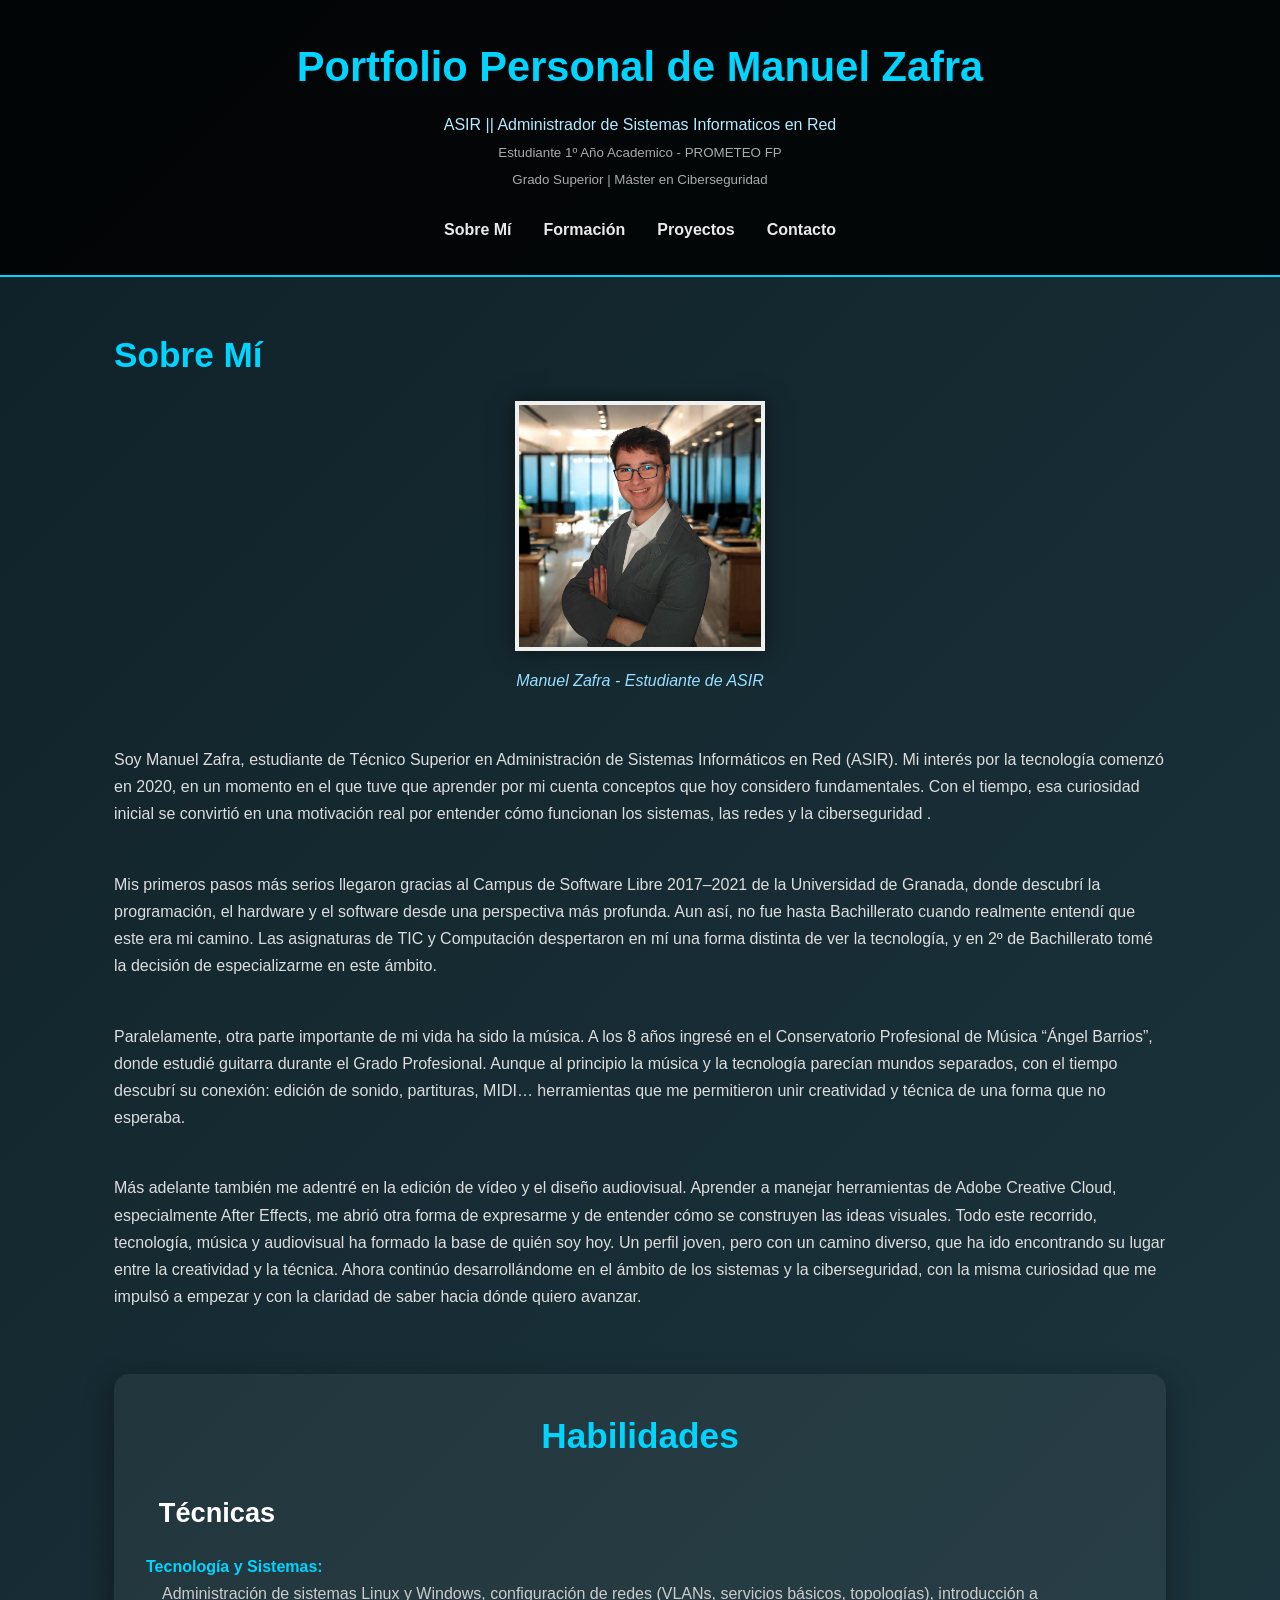
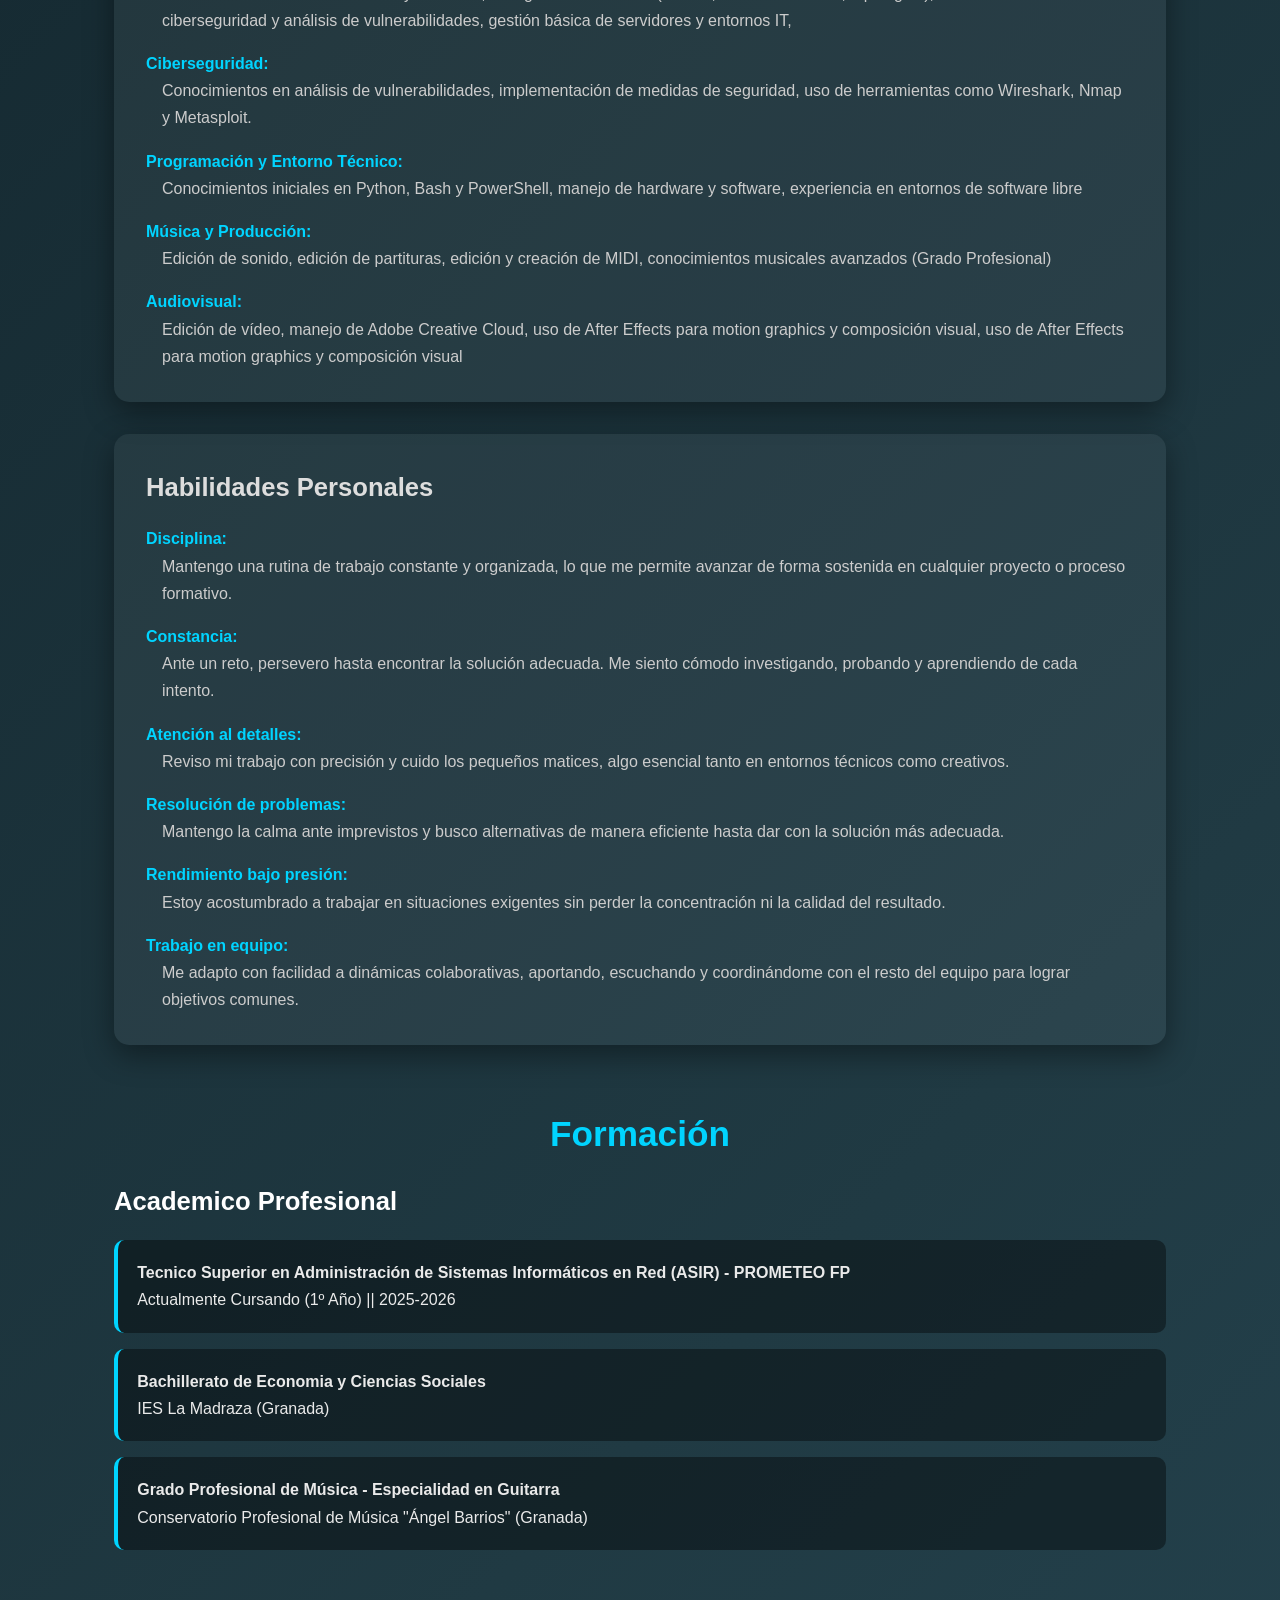
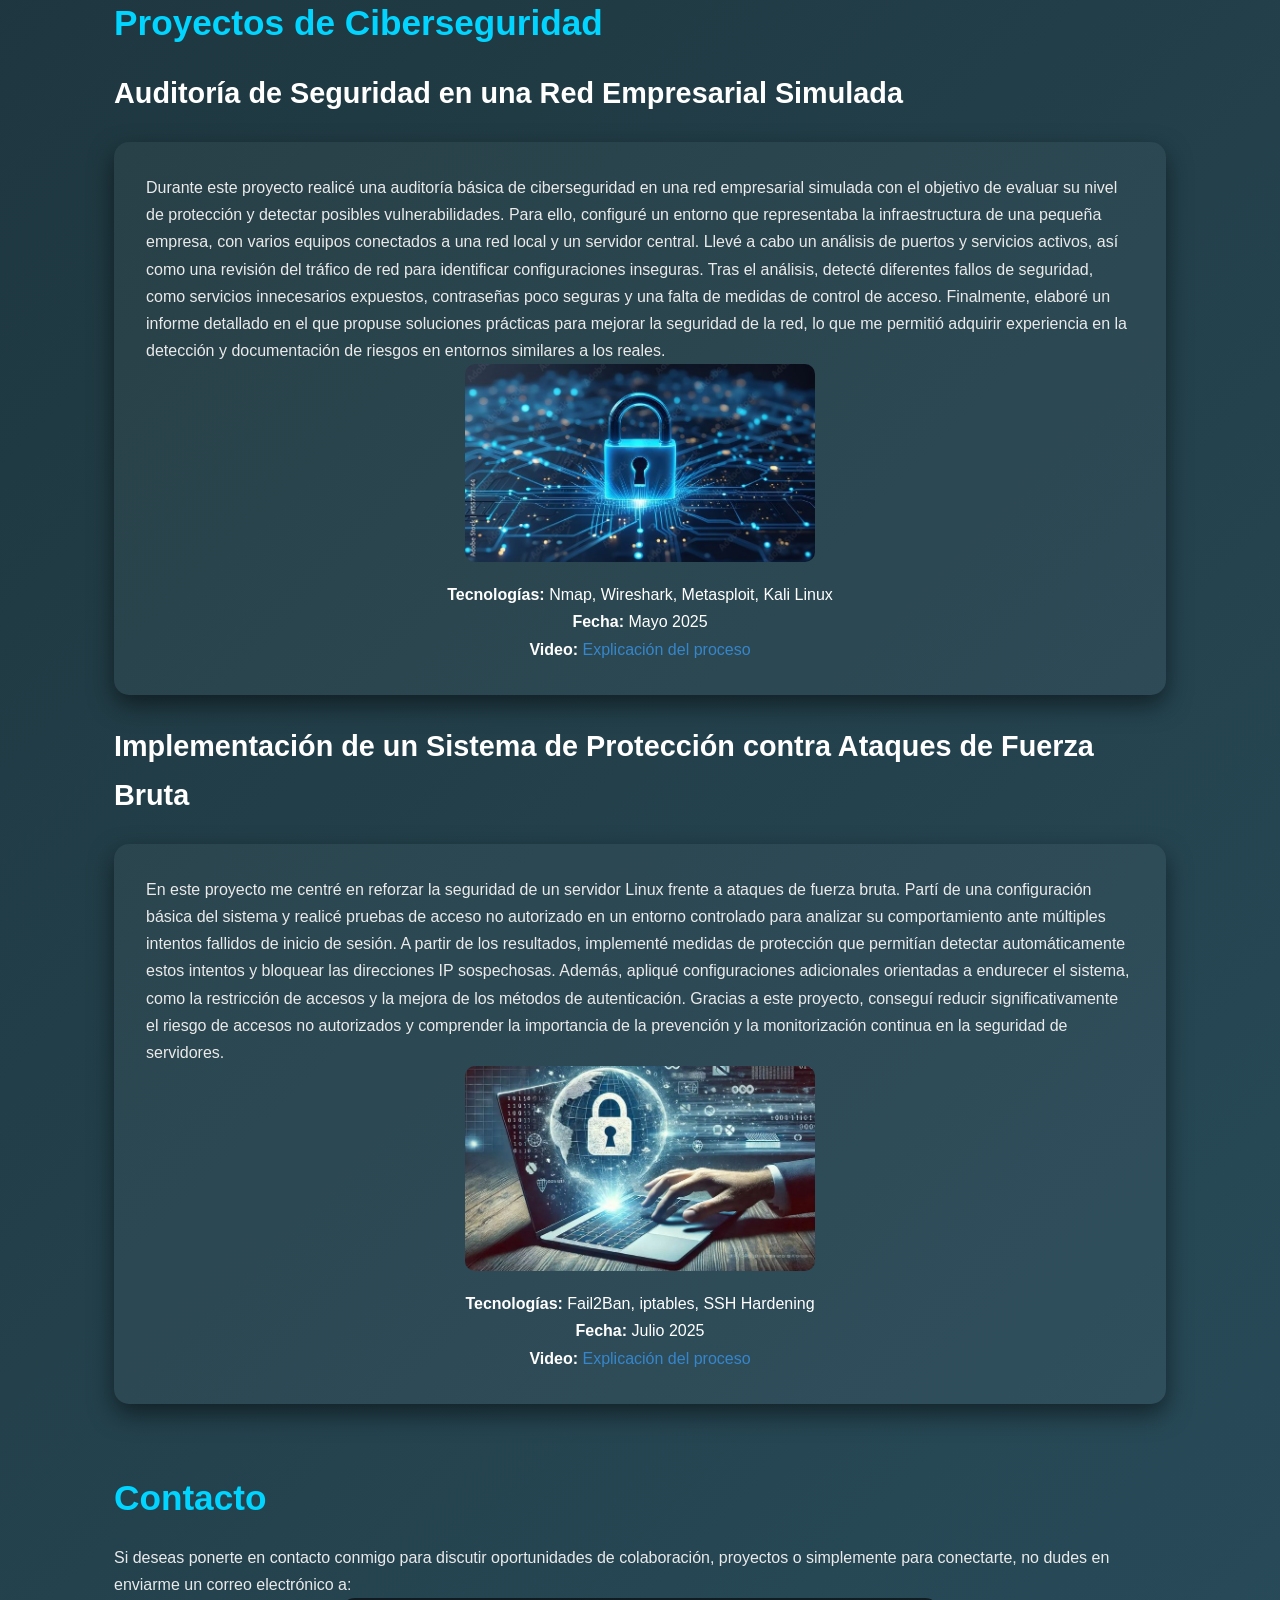
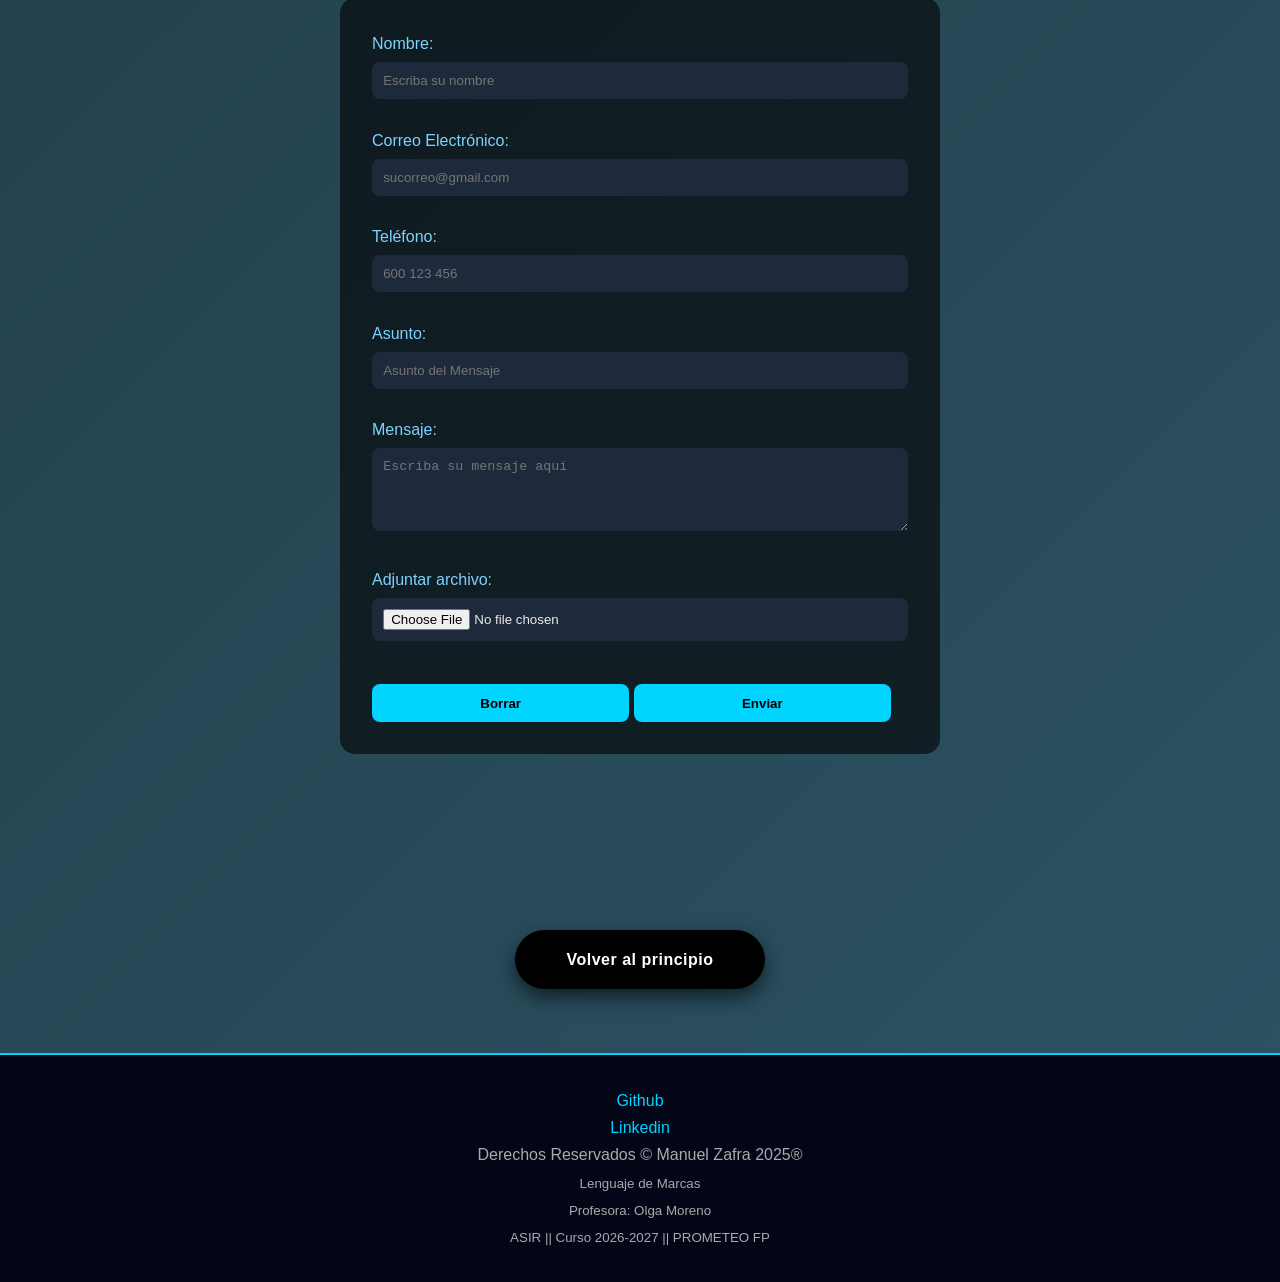
==== index.html @ 282681ee "first commit" ====
<!DOCTYPE html>
<html lang="en">
 <head>
    <meta charset="UTF-8">
    <meta name="viewport" content="width=device-width, initial-scale=1.0">
    <meta name="author" content="Manuel Zafra">
    <meta name="copyright" content="Manuel Zafra 2026">
    <meta name="description" content="Proyecto: Portfolio Personal Manuel Zafra">
    <meta name="robots" content="index, follow">
    <link rel="shortcut icon" href="003.jpg" type="image/png">
    <title>Manuel Zafra | Portfolio Personal</title>
    <link rel="stylesheet" href="style.css">
    <style type="text/css"></style><style type="text/css" id="operaUserStyle">
    </style>
</head>
<body>
    <header id="principio">
        <div class="encabezado">
        <h1>Portfolio Personal de Manuel Zafra</h1>
        <p>ASIR || Administrador de Sistemas Informaticos en Red</p>
        <p class="infoProf">
            <small>
                Estudiante 1º Año Academico - PROMETEO FP
            <br>
                Grado Superior | Máster en Ciberseguridad
            </small>
            <br>
        </p>
    </div>
    <div>
        <nav>
            <ul>
                <li>
                    <a href="#sobre-mi">Sobre Mí</a>
                </li>
                <li>
                    <a href="#mi-formacion">Formación</a>
                </li>
                <li>
                    <a href="#mis-proyectos">Proyectos</a>
                </li>
                <li>
                    <a href="#Contacto">Contacto</a>
                </li>
            </ul>
        </nav>
    </div>
    </header>
    <main>
        <div class="sobremi">
            <section>
                <h2 id="sobre-mi">Sobre Mí</h2>
            <figure>
                <img src="005.jpeg" alt="Foto de Perfil" width="200">
                <figcaption>Manuel Zafra - Estudiante de ASIR</figcaption>
            </figure>
            <br>
            <p>Soy Manuel Zafra, estudiante de Técnico Superior en Administración de Sistemas Informáticos en Red (ASIR). Mi interés por la tecnología comenzó en 2020, en un momento en el que tuve que aprender por mi cuenta conceptos que hoy considero fundamentales. Con el tiempo, esa curiosidad inicial se convirtió en una motivación real por entender cómo funcionan los sistemas, las redes y la ciberseguridad .</p>
            <br>
            <p>Mis primeros pasos más serios llegaron gracias al Campus de Software Libre 2017–2021 de la Universidad de Granada, donde descubrí la programación, el hardware y el software desde una perspectiva más profunda. Aun así, no fue hasta Bachillerato cuando realmente entendí que este era mi camino. Las asignaturas de TIC y Computación despertaron en mí una forma distinta de ver la tecnología, y en 2º de Bachillerato tomé la decisión de especializarme en este ámbito.</p>
            <br>
            <p>Paralelamente, otra parte importante de mi vida ha sido la música. A los 8 años ingresé en el Conservatorio Profesional de Música “Ángel Barrios”, donde estudié guitarra durante el Grado Profesional. Aunque al principio la música y la tecnología parecían mundos separados, con el tiempo descubrí su conexión: edición de sonido, partituras, MIDI… herramientas que me permitieron unir creatividad y técnica de una forma que no esperaba.</p>
            <br>
            <p>Más adelante también me adentré en la edición de vídeo y el diseño audiovisual. Aprender a manejar herramientas de Adobe Creative Cloud, especialmente After Effects, me abrió otra forma de expresarme y de entender cómo se construyen las ideas visuales.
Todo este recorrido, tecnología, música y audiovisual ha formado la base de quién soy hoy. Un perfil joven, pero con un camino diverso, que ha ido encontrando su lugar entre la creatividad y la técnica. Ahora continúo desarrollándome en el ámbito de los sistemas y la ciberseguridad, con la misma curiosidad que me impulsó a empezar y con la claridad de saber hacia dónde quiero avanzar.</p>
            </section>
        </div>
        <div class="skills">
            <h3>Habilidades</h3>
            <div class="hard">
            <h4>Técnicas</h4>
            <dl>
                <dt>
                   <b>Tecnología y Sistemas:</b> 
                </dt>
                <dd>
                    Administración de sistemas Linux y Windows, configuración de redes (VLANs, servicios básicos, topologías), introducción a ciberseguridad y análisis de vulnerabilidades, gestión básica de servidores y entornos IT,
                </dd>
                <dt>
                    <b>Ciberseguridad:</b> 
                </dt>
                <dd>
                    Conocimientos en análisis de vulnerabilidades, implementación de medidas de seguridad, uso de herramientas como Wireshark, Nmap y Metasploit.
                </dd>
                <dt>
                    <b>Programación y Entorno Técnico:</b>
                </dt>
                <dd>
                    Conocimientos iniciales en Python, Bash y PowerShell, manejo de hardware y software, experiencia en entornos de software libre
                </dd>
                <dt>
                        <b>Música y Producción:</b>
                </dt>
                <dd>
                    Edición de sonido, edición de partituras, edición y creación de MIDI, conocimientos musicales avanzados (Grado Profesional)
                </dd>
                 <dt>
                        <b>Audiovisual:</b>
                </dt>
                <dd>
                    Edición de vídeo, manejo de Adobe Creative Cloud, uso de After Effects para motion graphics y composición visual, uso de After Effects para motion graphics y composición visual

                </dd>
            </dl>
        </div>
        </div>
        <div class="soft">
            <h4>Habilidades Personales</h4>
            <dl>
                <dt>
                    <b>Disciplina:</b>
                </dt>
                <dd>
                   Mantengo una rutina de trabajo constante y organizada, lo que me permite avanzar de forma sostenida en cualquier proyecto o proceso formativo.
                </dd>
                <dt>
                    <b>Constancia:</b>
                </dt>
                <dd>
                    Ante un reto, persevero hasta encontrar la solución adecuada. Me siento cómodo investigando, probando y aprendiendo de cada intento.
                </dd>
                <dt>
                    <b>Atención al detalles:</b>
                </dt>
                <dd>
                   Reviso mi trabajo con precisión y cuido los pequeños matices, algo esencial tanto en entornos técnicos como creativos.
                </dd>
                <dt>
                    <b>Resolución de problemas:</b>
                </dt>
                <dd>
                    Mantengo la calma ante imprevistos y busco alternativas de manera eficiente hasta dar con la solución más adecuada.
                </dd>
                <dt>
                    <b>Rendimiento bajo presión:</b>
                </dt>
                <dd>
                    Estoy acostumbrado a trabajar en situaciones exigentes sin perder la concentración ni la calidad del resultado.
                </dd>
                 <dt>
                    <b>Trabajo en equipo:</b>
                </dt>
                <dd>
                    Me adapto con facilidad a dinámicas colaborativas, aportando, escuchando y coordinándome con el resto del equipo para lograr objetivos comunes.
                </dd>

            </dl>
        </div>
        <br>
        <div class="Formación">
            
            <h2 id="mi-formacion">Formación</h2>
            
        <div class="Titulos">
            <h3>Academico Profesional</h3>
            <ul>
                <li>
                    <strong>
                        Tecnico Superior en Administración de Sistemas Informáticos en Red (ASIR) - PROMETEO FP 
                    </strong>
                    <br>
                     Actualmente Cursando (1º Año) || 2025-2026
                </li>
                
                <li>
                    <strong>
                        Bachillerato de Economia y Ciencias Sociales
                    </strong>
                    <br>
                        IES La Madraza (Granada)
                     <li>
                    <strong>
                        Grado Profesional de Música - Especialidad en Guitarra
                    </strong>
                    <br>
                        Conservatorio Profesional de Música "Ángel Barrios" (Granada)
            </ul>
        </div>
        </div>   
        </div>
        <br>
        <div class="proyectos">
    <section>
        <h2 id="mis-proyectos">Proyectos de Ciberseguridad</h2>

        <h3>Auditoría de Seguridad en una Red Empresarial Simulada</h3>
        <div class="u-box">
            <article>
                <p>
                    Durante este proyecto realicé una auditoría básica de ciberseguridad en una red empresarial simulada con el objetivo de evaluar su nivel de protección y detectar posibles vulnerabilidades. Para ello, configuré un entorno que representaba la infraestructura de una pequeña empresa, con varios equipos conectados a una red local y un servidor central. Llevé a cabo un análisis de puertos y servicios activos, así como una revisión del tráfico de red para identificar configuraciones inseguras. Tras el análisis, detecté diferentes fallos de seguridad, como servicios innecesarios expuestos, contraseñas poco seguras y una falta de medidas de control de acceso. Finalmente, elaboré un informe detallado en el que propuse soluciones prácticas para mejorar la seguridad de la red, lo que me permitió adquirir experiencia en la detección y documentación de riesgos en entornos similares a los reales.
                </p>
                <figure>
                    <img src="001.jpg" alt="Auditoría de seguridad en red empresarial" width="350">
                </figure>

                <div class="meta">
                    <p><strong>Tecnologías:</strong> Nmap, Wireshark, Metasploit, Kali Linux</p>
                    <p><strong>Fecha:</strong> Mayo 2025</p>
                    <p>
                        <strong>Video:</strong>
                        <a href="">Explicación del proceso</a>
                    </p>
                </div>

            </article>
        </div>
        <br>
        <h3>Implementación de un Sistema de Protección contra Ataques de Fuerza Bruta</h3>
        <div class="u-box">
            <article>
                <p>
                    En este proyecto me centré en reforzar la seguridad de un servidor Linux frente a ataques de fuerza bruta. Partí de una configuración básica del sistema y realicé pruebas de acceso no autorizado en un entorno controlado para analizar su comportamiento ante múltiples intentos fallidos de inicio de sesión. A partir de los resultados, implementé medidas de protección que permitían detectar automáticamente estos intentos y bloquear las direcciones IP sospechosas. Además, apliqué configuraciones adicionales orientadas a endurecer el sistema, como la restricción de accesos y la mejora de los métodos de autenticación. Gracias a este proyecto, conseguí reducir significativamente el riesgo de accesos no autorizados y comprender la importancia de la prevención y la monitorización continua en la seguridad de servidores.
                </p>
                <figure>
                    <img src="002.jpg"
                         alt="Protección contra ataques de fuerza bruta"
                         width="350"
                         class="segunda-img">
                </figure>

                <div class="meta">
                    <p><strong>Tecnologías:</strong> Fail2Ban, iptables, SSH Hardening</p>
                    <p><strong>Fecha:</strong> Julio 2025</p>
                    <p>
                        <strong>Video:</strong>
                        <a href="">Explicación del proceso</a>
                    </p>
                </div>

            </article>
        </div>

    </section>
</div>

        
        <div class="contacto">
            <section>
                <h2 id="Contacto">Contacto</h2>
                <a> Si deseas ponerte en contacto conmigo para discutir oportunidades de colaboración, proyectos o simplemente para conectarte, no dudes en enviarme un correo electrónico a: <a href="mailto: "></a>
            <div>
                <form>
                    <label for="nombre">Nombre:</label><br>
                    <input type="text" id="nombre" name="nombre" placeholder="Escriba su nombre" required>
                    <br>
                    <br>
                    <label for="email">Correo Electrónico:</label><br>
                    <input type="email" id="email" name="email" placeholder="sucorreo@gmail.com"required>
                    <br>
                    <br>
                    <label for="Telefono">Teléfono:</label><br>
                    <input type="tel" id="telefono" name="telefono" pattern="[0-9]{9}"placeholder="600 123 456" required>
                    <br>
                    <br>
                    <label for="Asunto">Asunto:</label><br>
                    <input type="text" id="Asunto" name="Asunto"placeholder="Asunto del Mensaje" required>
                    <br>
                    <br>
                    <label for="Mensaje">Mensaje:</label><br>
                    <textarea id="mensaje" name="mensaje" rows="4" cols="50" placeholder="Escriba su mensaje aquí"></textarea>
                    <br>
                    <br>
                    <label for="Archivo">Adjuntar archivo:</label>
                    <input type="file" id="archivo" name="archivo" placeholder="Selecciona Archivo" required>
                    <br>
                    <br>
                    <input type="reset" value="Borrar">
                    <input type="submit" value="Enviar">
                </form>
            </div>
            </section>
        </div>
    </main>
    <p class="linkProf">
        <a href="#principio">Volver al principio</a>
    </p>
    <footer id="enlaces">
        <div class="links">
            <ul>
                <li>
                    <a href="https://github.com/manuelzafradiaz-hub" target="_blank">Github</a>
                </li>
                <li>
                    <a href="https://es.linkedin.com" target="_blank">Linkedin</a>
                </li>
            </ul>
        </div>
        <p>
            Derechos Reservados © Manuel Zafra 2025®
        </p>
        <p>
            <small>
                Lenguaje de Marcas
                <br>
                Profesora: Olga Moreno
                <br>
                ASIR || Curso 2026-2027 || PROMETEO FP
            </small>
        </p>
    </footer>
---- style.css ----
* {
    margin: 0;
    padding: 0;
    box-sizing: border-box;
}

html {
    scroll-behavior: smooth;
}

body {
    font-family: "Segoe UI", Tahoma, Geneva, Verdana, sans-serif;
    background: linear-gradient(135deg, #0f2027, #203a43, #2c5364);
    color: #eaeaea;
    line-height: 1.7;
}

header {
    background: rgba(0, 0, 0, 0.85);
    padding: 2rem 1rem;
    text-align: center;
    border-bottom: 2px solid #00d4ff;
}

.encabezado h1 {
    font-size: 2.6rem;
    color: #00d4ff;
    margin-bottom: 0.5rem;
}

.encabezado p {
    color: #b5eaff;
}

.infoProf small {
    color: #aaa;
}


nav {
    margin-top: 1.5rem;
}

nav ul {
    list-style: none;
    display: flex;
    justify-content: center;
    gap: 2rem;
    flex-wrap: wrap;
}

nav a {
    text-decoration: none;
    color: #eaeaea;
    font-weight: bold;
    position: relative;
    padding-bottom: 4px;
}

nav a::after {
    content: "";
    position: absolute;
    left: 0;
    bottom: 0;
    width: 0%;
    height: 2px;
    background: #ffffff;
    transition: width 0.3s ease;
}

nav a:hover::after {
    width: 100%;
}


main {
    max-width: 1100px;
    margin: auto;
    padding: 3rem 1.5rem;
}


section {
    margin-bottom: 4rem;
}

h2 {
    font-size: 2.2rem;
    color: #00d4ff;
    margin-bottom: 1rem;
    border-left: none;
    padding-left: 0;
    
}

h3 {
    font-size: 1.6rem;
    margin-bottom: 1rem;
    color: #7dd3fc;
}

h4 {
    font-size: 1.6rem;
    margin-bottom: 1rem;
    color: #ddd;
}


.sobremi figure {
    text-align: center;
    margin-bottom: 1.5rem;
}

.sobremi img {
    width: 250px;
    height: 250px;
    object-fit: cover;
    object-position: 50% 20%;
    border: 4px solid #eff0f0;
    box-shadow: 0 0 20px rgba(0, 0, 0, 0.5);
}

.sobremi figcaption {
    margin-top: 0.5rem;
    font-style: italic;
    color: #9adfff;
}

.sobremi p {
    margin-bottom: 1rem;
    color: #ddd;
}


.skills,
.soft {
    background: rgba(255, 255, 255, 0.05);
    padding: 2rem;
    border-radius: 15px;
    margin-bottom: 2rem;
    box-shadow: 0 10px 30px rgba(0, 0, 0, 0.4);
}

dl dt {
    margin-top: 1rem;
    color: #00d4ff;
}

dl dd {
    margin-left: 1rem;
    color: #ccc;
}
.skills h3 {
    font-size: 2.2rem;
    color: #00d4ff;
    margin-bottom: 1.5rem;
    text-align: center;
}
.skills h4 {
    font-size: 1.7rem;
    color: #ffffff;
    margin-bottom: 1rem;
    padding-left: 0.8rem;
}


.Formación ul {
    list-style: none;
}

.Formación li {
    background: rgba(0, 0, 0, 0.4);
    padding: 1.2rem;
    border-radius: 10px;
    margin-bottom: 1rem;
    border-left: 4px solid #00d4ff;
    
}
.Formación h2{
    text-align: center;
}

.Formación h3 {
    color: #ffffff;
}


.proyectos .u-box {
    background: rgba(255, 255, 255, 0.04);
    padding: 2rem;
    border-radius: 15px;
    margin-top: 1.5rem;
    box-shadow: 0 10px 25px rgba(0, 0, 0, 0.5);
}
.proyectos h3 {
    color: #ffffff;
    font-size: 1.8rem;
}
.proyectos img {
    border-radius: 10px;
    max-width: 100%;
    transition: transform 0.3s ease;
}
.proyectos figure {
    display: flex;
    justify-content: center;
    margin-bottom: 1.2rem;
}

.proyectos img:hover {
    transform: scale(1.05);
}
.proyectos .meta {
    text-align: center;
}

.segunda-img {
    transition: transform 0.3s ease;
}

.segunda-img:hover {
    transform: scale(1.05);
}
.meta p {
    color: #ffffff;
}

.meta a {
    color: #3686cc;
    text-decoration: none;
}

.meta a:hover {
    text-decoration: underline;
}


.contacto form {
    background: rgba(0, 0, 0, 0.6);
    padding: 2rem;
    border-radius: 15px;
    max-width: 600px;
    margin: auto;
}

.contacto label {
    color: #7dd3fc;
}

.contacto input,
.contacto textarea {
    width: 100%;
    padding: 0.7rem;
    margin-top: 0.3rem;
    border-radius: 8px;
    border: none;
    outline: none;
    background: #1e293b;
    color: #eaeaea;
}

.contacto input[type="submit"],
.contacto input[type="reset"] {
    width: 48%;
    margin-top: 1rem;
    background: #00d4ff;
    color: #000;
    font-weight: bold;
    cursor: pointer;
    transition: background 0.3s ease;
}

.contacto input[type="submit"]:hover,
.contacto input[type="reset"]:hover {
    background: #38bdf8;
}


footer {
    background: #020617;
    padding: 2rem;
    text-align: center;
    border-top: 2px solid #00d4ff;
}

footer a {
    color: #00d4ff;
    text-decoration: none;
}

footer a:hover {
    text-decoration: underline;
}

footer p,
footer small {
    color: #aaa;
}
footer ul {
    list-style: none;
    padding: 0;
    margin: 0;
}


p.linkProf {
    display: flex;
    justify-content: center;
    margin: 4rem 0;
}

p.linkProf > a {
    display: inline-block;
    background: #000000;
    color: #ffffff;
    text-decoration: none;
    font-weight: 600;
    letter-spacing: 0.5px;
    padding: 1rem 3.2rem;
    border-radius: 999px;
    box-shadow: 0 8px 20px rgba(0, 0, 0, 0.6);
    transition: 
        transform 0.25s ease,
        box-shadow 0.25s ease,
        background 0.25s ease;
}
p.linkProf > a:hover {
    background: #111111;
    transform: translateY(-3px);
}

@media (max-width: 768px) {
    nav ul {
        gap: 1rem;
    }

    .encabezado h1 {
        font-size: 2rem;
    }

    h2 {
        font-size: 1.8rem;
    }
}
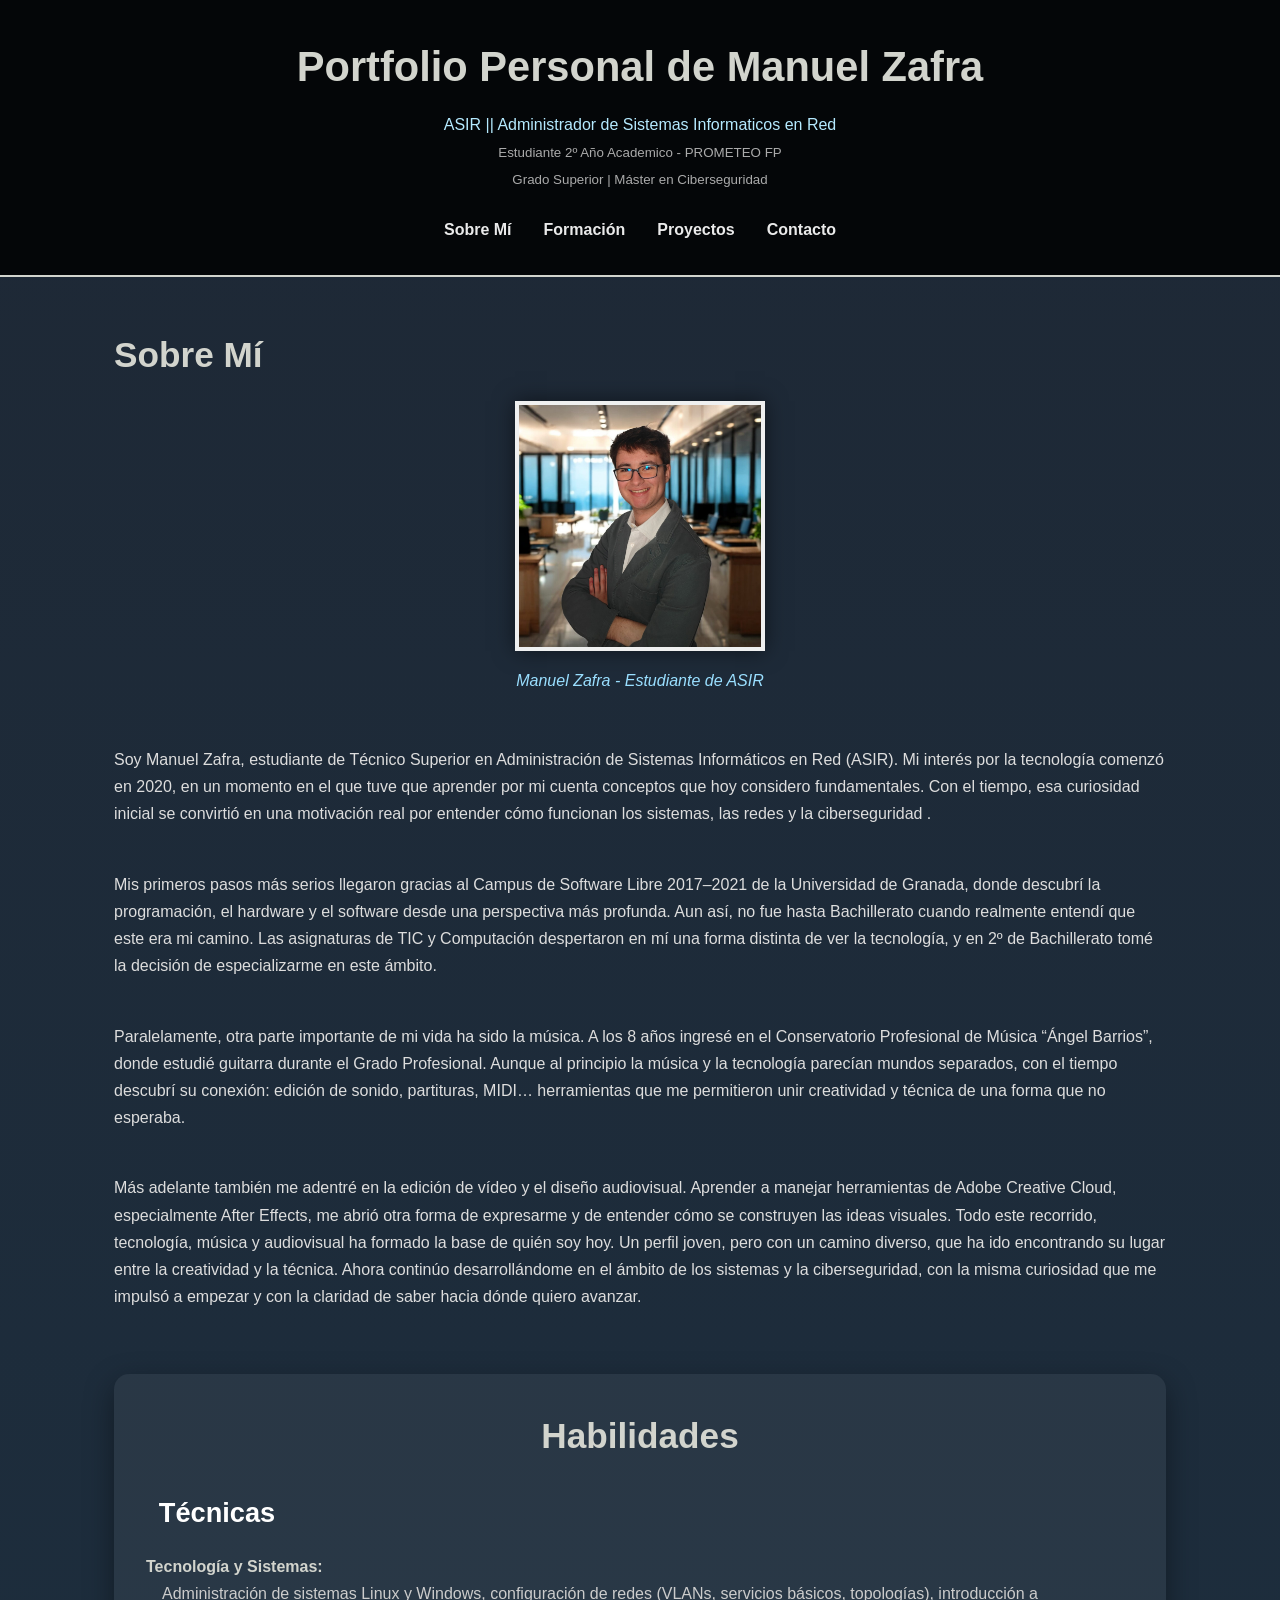
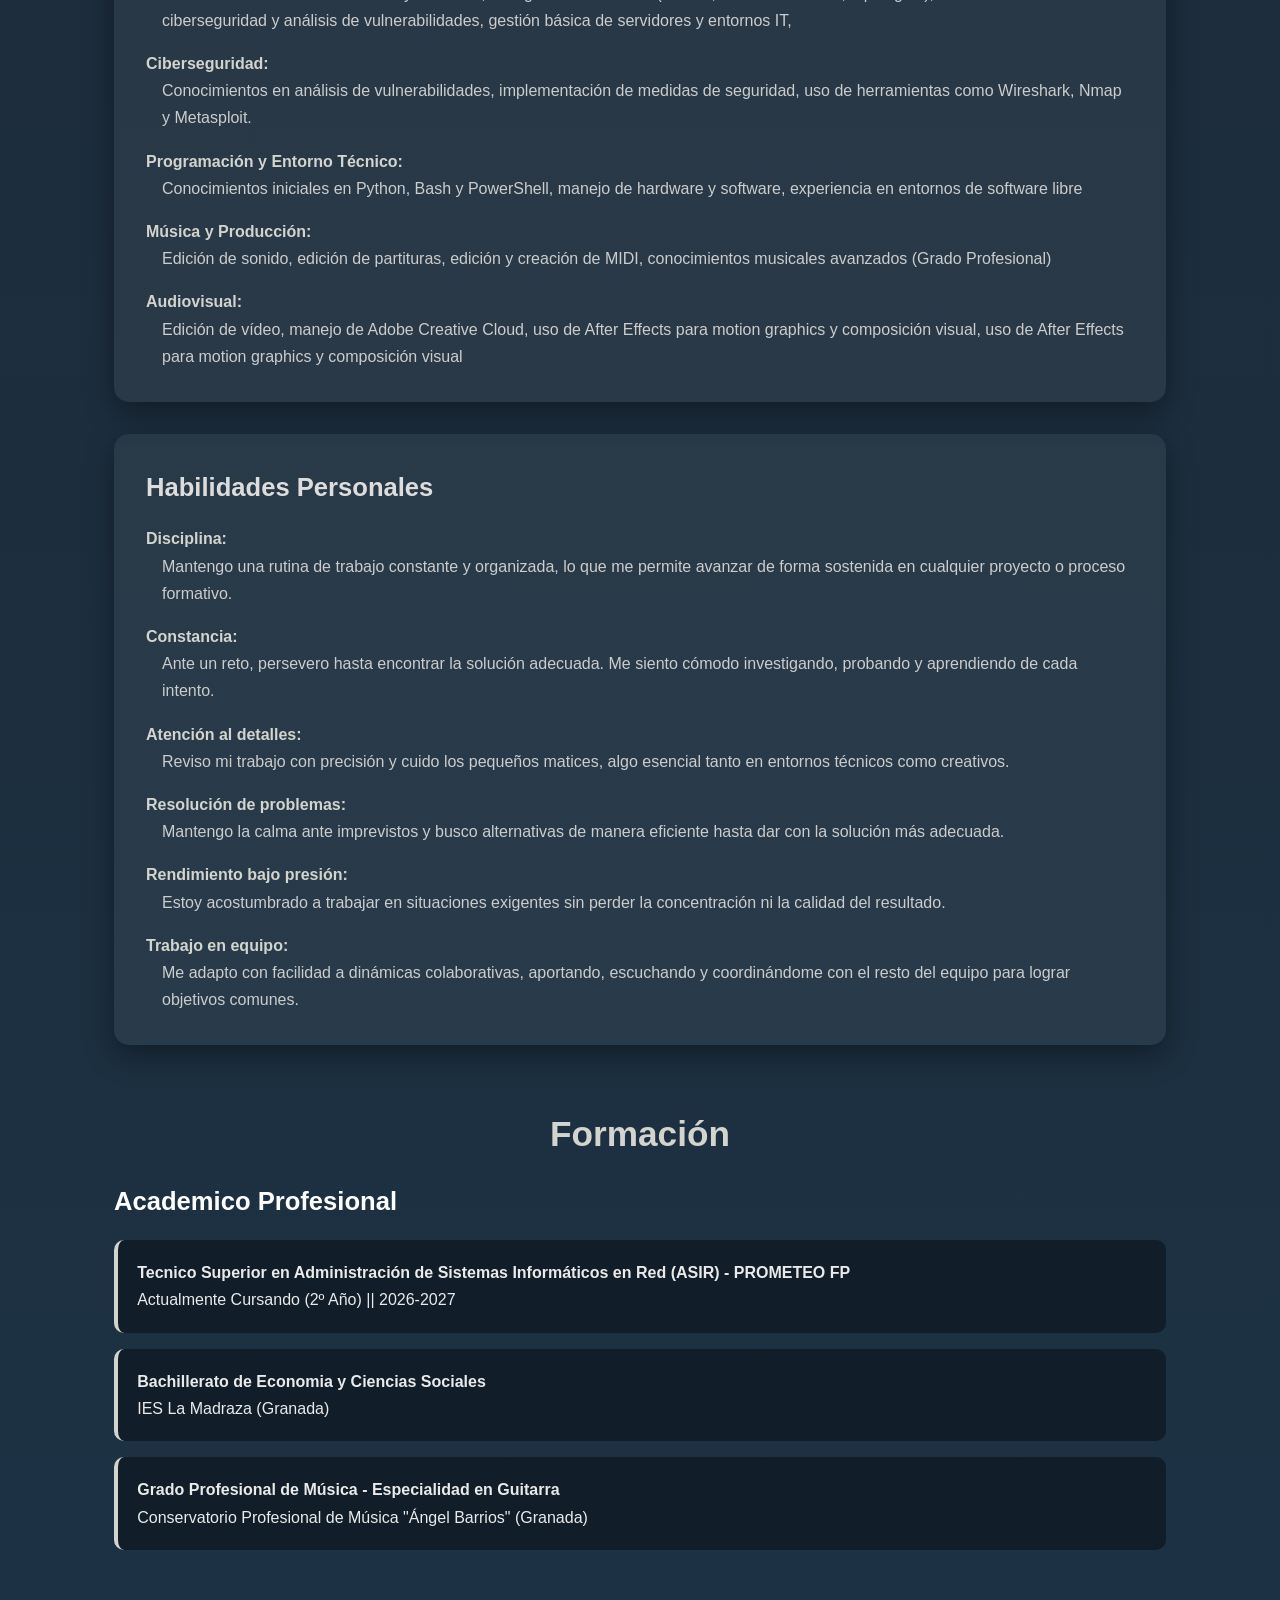
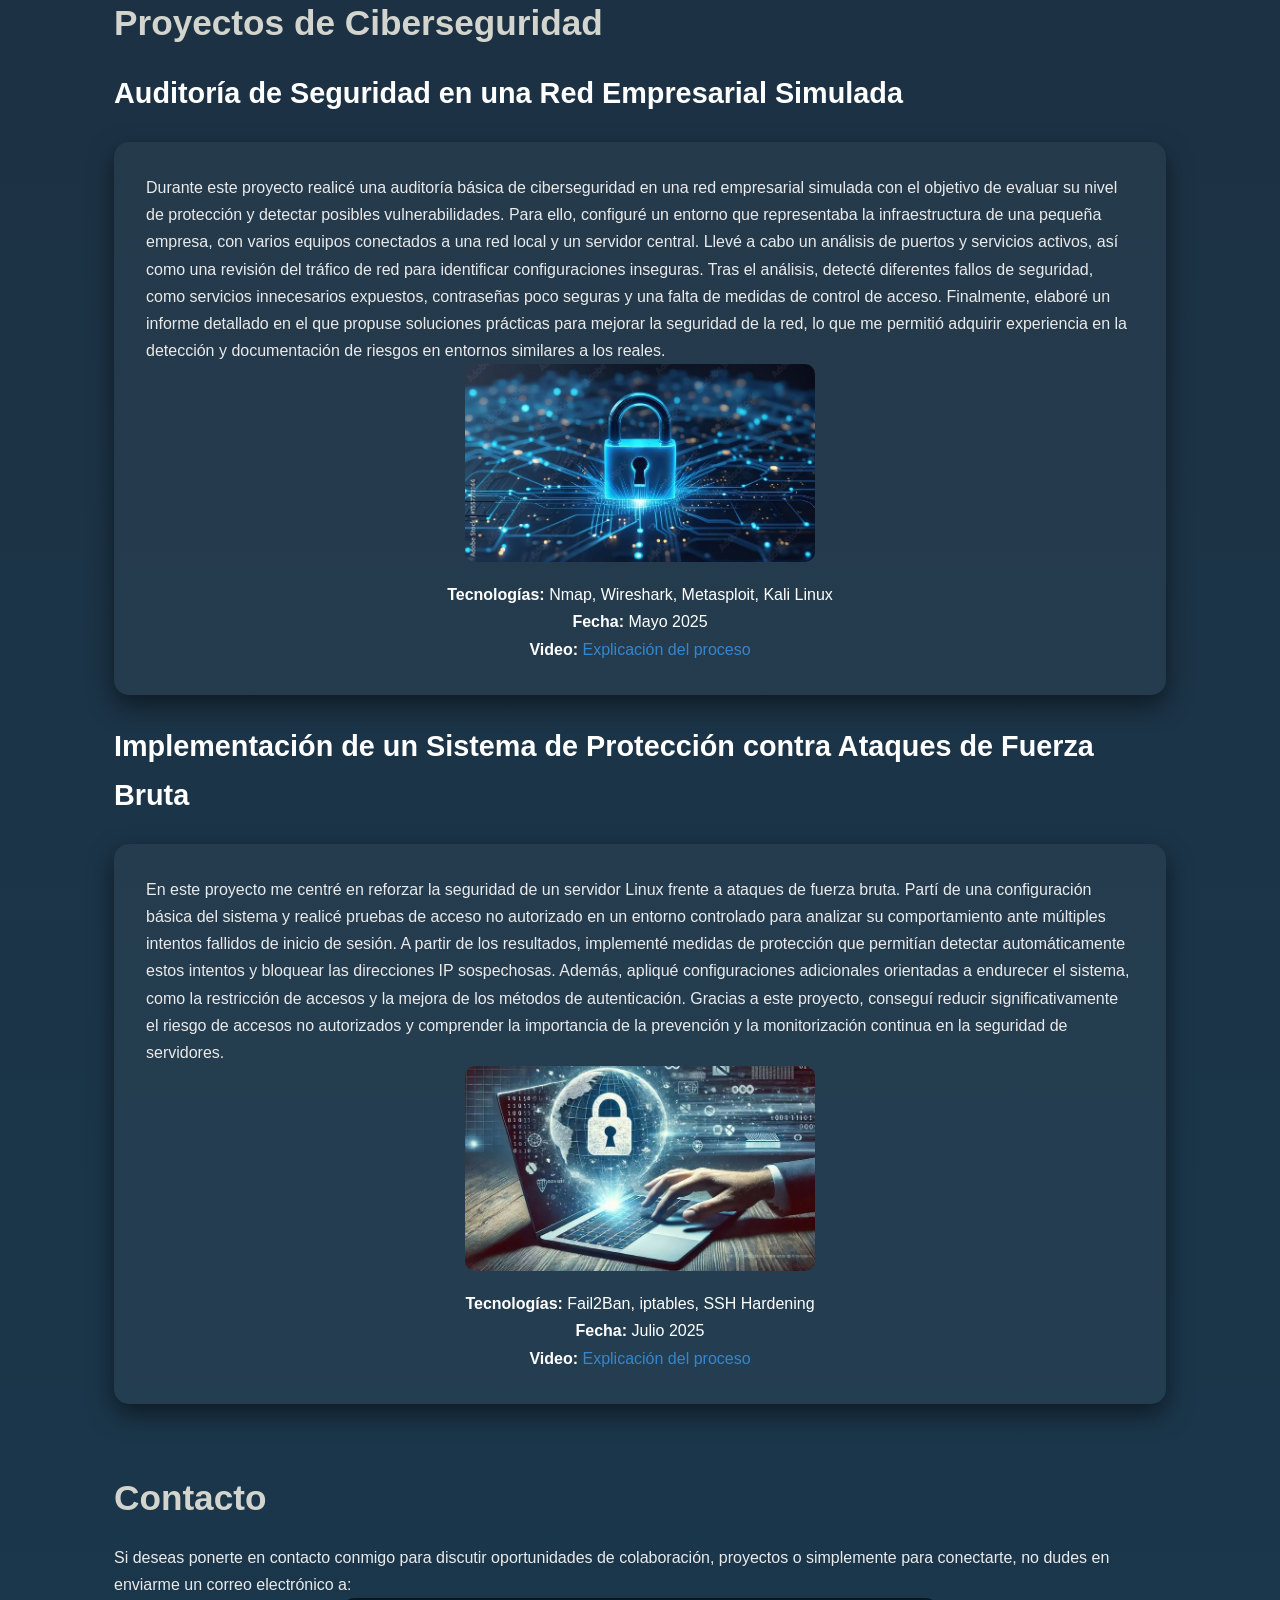
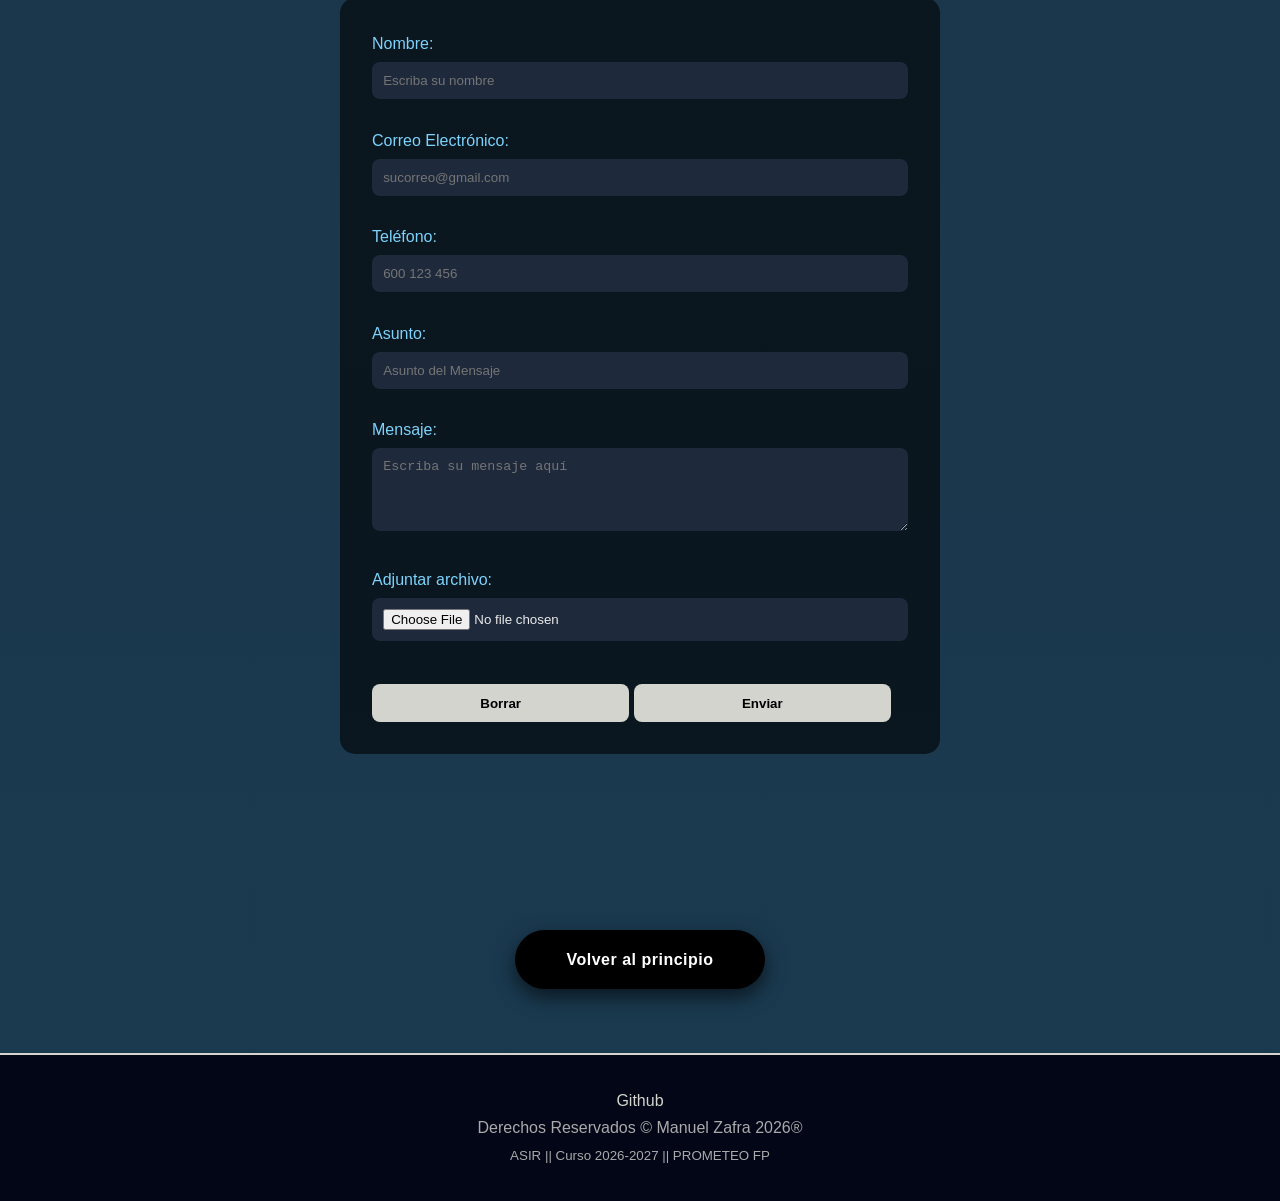
==== commit deaf7876: "feat: primer commit" ====
--- a/index.html
+++ b/index.html
@@ -4,14 +4,10 @@
     <meta charset="UTF-8">
     <meta name="viewport" content="width=device-width, initial-scale=1.0">
     <meta name="author" content="Manuel Zafra">
-    <meta name="copyright" content="Manuel Zafra 2026">
-    <meta name="description" content="Proyecto: Portfolio Personal Manuel Zafra">
-    <meta name="robots" content="index, follow">
-    <link rel="shortcut icon" href="003.jpg" type="image/png">
-    <title>Manuel Zafra | Portfolio Personal</title>
+    <meta name="description" content="Proyecto: Portafolio Personal Manuel Zafra">
+    <link rel="shortcut icon" href="https://res.cloudinary.com/liha3okb/image/upload/f_auto,q_auto/descarga_2_j07zzx" type="image/png">
+    <title>Manuel Zafra | Portafolio Personal</title>
     <link rel="stylesheet" href="style.css">
-    <style type="text/css"></style><style type="text/css" id="operaUserStyle">
-    </style>
 </head>
 <body>
     <header id="principio">
@@ -20,7 +16,7 @@
         <p>ASIR || Administrador de Sistemas Informaticos en Red</p>
         <p class="infoProf">
             <small>
-                Estudiante 1º Año Academico - PROMETEO FP
+                Estudiante 2º Año Academico - PROMETEO FP
             <br>
                 Grado Superior | Máster en Ciberseguridad
             </small>
@@ -159,7 +155,7 @@
                         Tecnico Superior en Administración de Sistemas Informáticos en Red (ASIR) - PROMETEO FP 
                     </strong>
                     <br>
-                     Actualmente Cursando (1º Año) || 2025-2026
+                     Actualmente Cursando (2º Año) || 2026-2027
                 </li>
                 
                 <li>
@@ -280,21 +276,16 @@
                 <li>
                     <a href="https://github.com/manuelzafradiaz-hub" target="_blank">Github</a>
                 </li>
-                <li>
-                    <a href="https://es.linkedin.com" target="_blank">Linkedin</a>
-                </li>
+                
             </ul>
         </div>
         <p>
-            Derechos Reservados © Manuel Zafra 2025®
+            Derechos Reservados © Manuel Zafra 2026®
         </p>
         <p>
             <small>
-                Lenguaje de Marcas
-                <br>
-                Profesora: Olga Moreno
-                <br>
-                ASIR || Curso 2026-2027 || PROMETEO FP
+              ASIR || Curso 2026-2027 || PROMETEO FP
             </small>
         </p>
-    </footer>+    </footer>
+    
--- a/style.css
+++ b/style.css
@@ -1,5 +1,15 @@
-
-* {
+@import url("https://fonts.googleapis.com/css2?family=Archivo+Black&family=Archivo:ital,wght@0,100..900;1,100..900&display=swap");
+
+:root {
+  --bg-color: #f7f7f7;
+  --accent-color: #e69912;
+  --base-color: #000000;
+  --spacing: 20px;
+  --border-radius: 14px;
+  --shadow: rgba(50, 50, 93, 0.25) 0px 6px 12px -2px,
+    rgba(0, 0, 0, 0.3) 0px 3px 7px -3px;
+}
+ *{
     margin: 0;
     padding: 0;
     box-sizing: border-box;
@@ -8,24 +18,23 @@
 html {
     scroll-behavior: smooth;
 }
-
-body {
-    font-family: "Segoe UI", Tahoma, Geneva, Verdana, sans-serif;
-    background: linear-gradient(135deg, #0f2027, #203a43, #2c5364);
-    color: #eaeaea;
-    line-height: 1.7;
-}
-
 header {
     background: rgba(0, 0, 0, 0.85);
     padding: 2rem 1rem;
     text-align: center;
-    border-bottom: 2px solid #00d4ff;
+    border-bottom: 2px solid#d2d4cd;
+}
+
+body {
+    font-family: "Segoe UI", Tahoma, Geneva, Verdana, sans-serif;
+    background: linear-gradient(180deg, #1e2835 0%, #1a3a50 100%);  
+    color: #eaeaea;
+    line-height: 1.7;
 }
 
 .encabezado h1 {
     font-size: 2.6rem;
-    color: #00d4ff;
+    color: #d2d4cd;
     margin-bottom: 0.5rem;
 }
 
@@ -87,9 +96,9 @@
 
 h2 {
     font-size: 2.2rem;
-    color: #00d4ff;
-    margin-bottom: 1rem;
-    border-left: none;
+    color: #d2d4cd;
+    margin-bottom: 1rem;
+    border-left:none;
     padding-left: 0;
     
 }
@@ -144,7 +153,7 @@
 
 dl dt {
     margin-top: 1rem;
-    color: #00d4ff;
+    color: #d2d4cd;
 }
 
 dl dd {
@@ -153,7 +162,7 @@
 }
 .skills h3 {
     font-size: 2.2rem;
-    color: #00d4ff;
+    color: #d2d4cd;
     margin-bottom: 1.5rem;
     text-align: center;
 }
@@ -174,7 +183,7 @@
     padding: 1.2rem;
     border-radius: 10px;
     margin-bottom: 1rem;
-    border-left: 4px solid #00d4ff;
+    border-left: 4px solid #d2d4cd;
     
 }
 .Formación h2{
@@ -264,7 +273,7 @@
 .contacto input[type="reset"] {
     width: 48%;
     margin-top: 1rem;
-    background: #00d4ff;
+    background: #d2d4cd;
     color: #000;
     font-weight: bold;
     cursor: pointer;
@@ -281,11 +290,11 @@
     background: #020617;
     padding: 2rem;
     text-align: center;
-    border-top: 2px solid #00d4ff;
+    border-top: 2px solid #d2d4cd;
 }
 
 footer a {
-    color: #00d4ff;
+    color: #d2d4cd;
     text-decoration: none;
 }
 
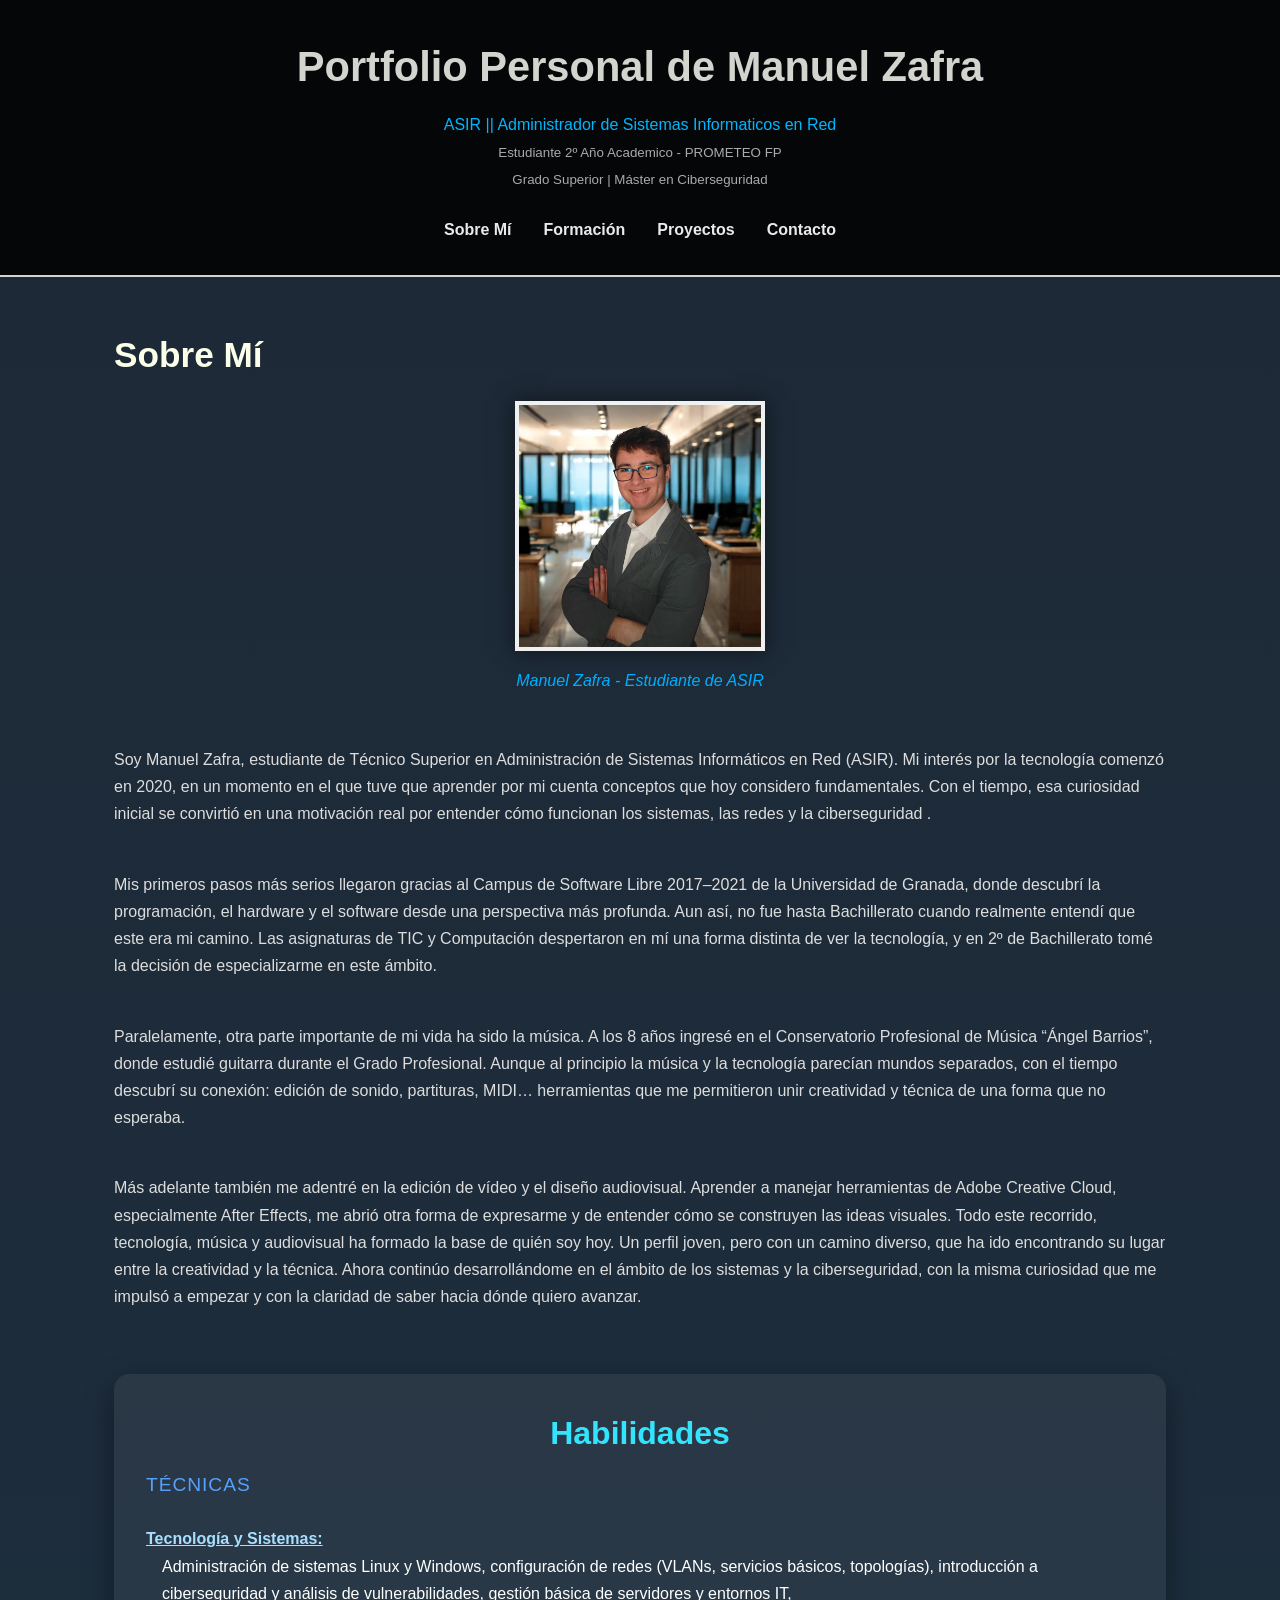
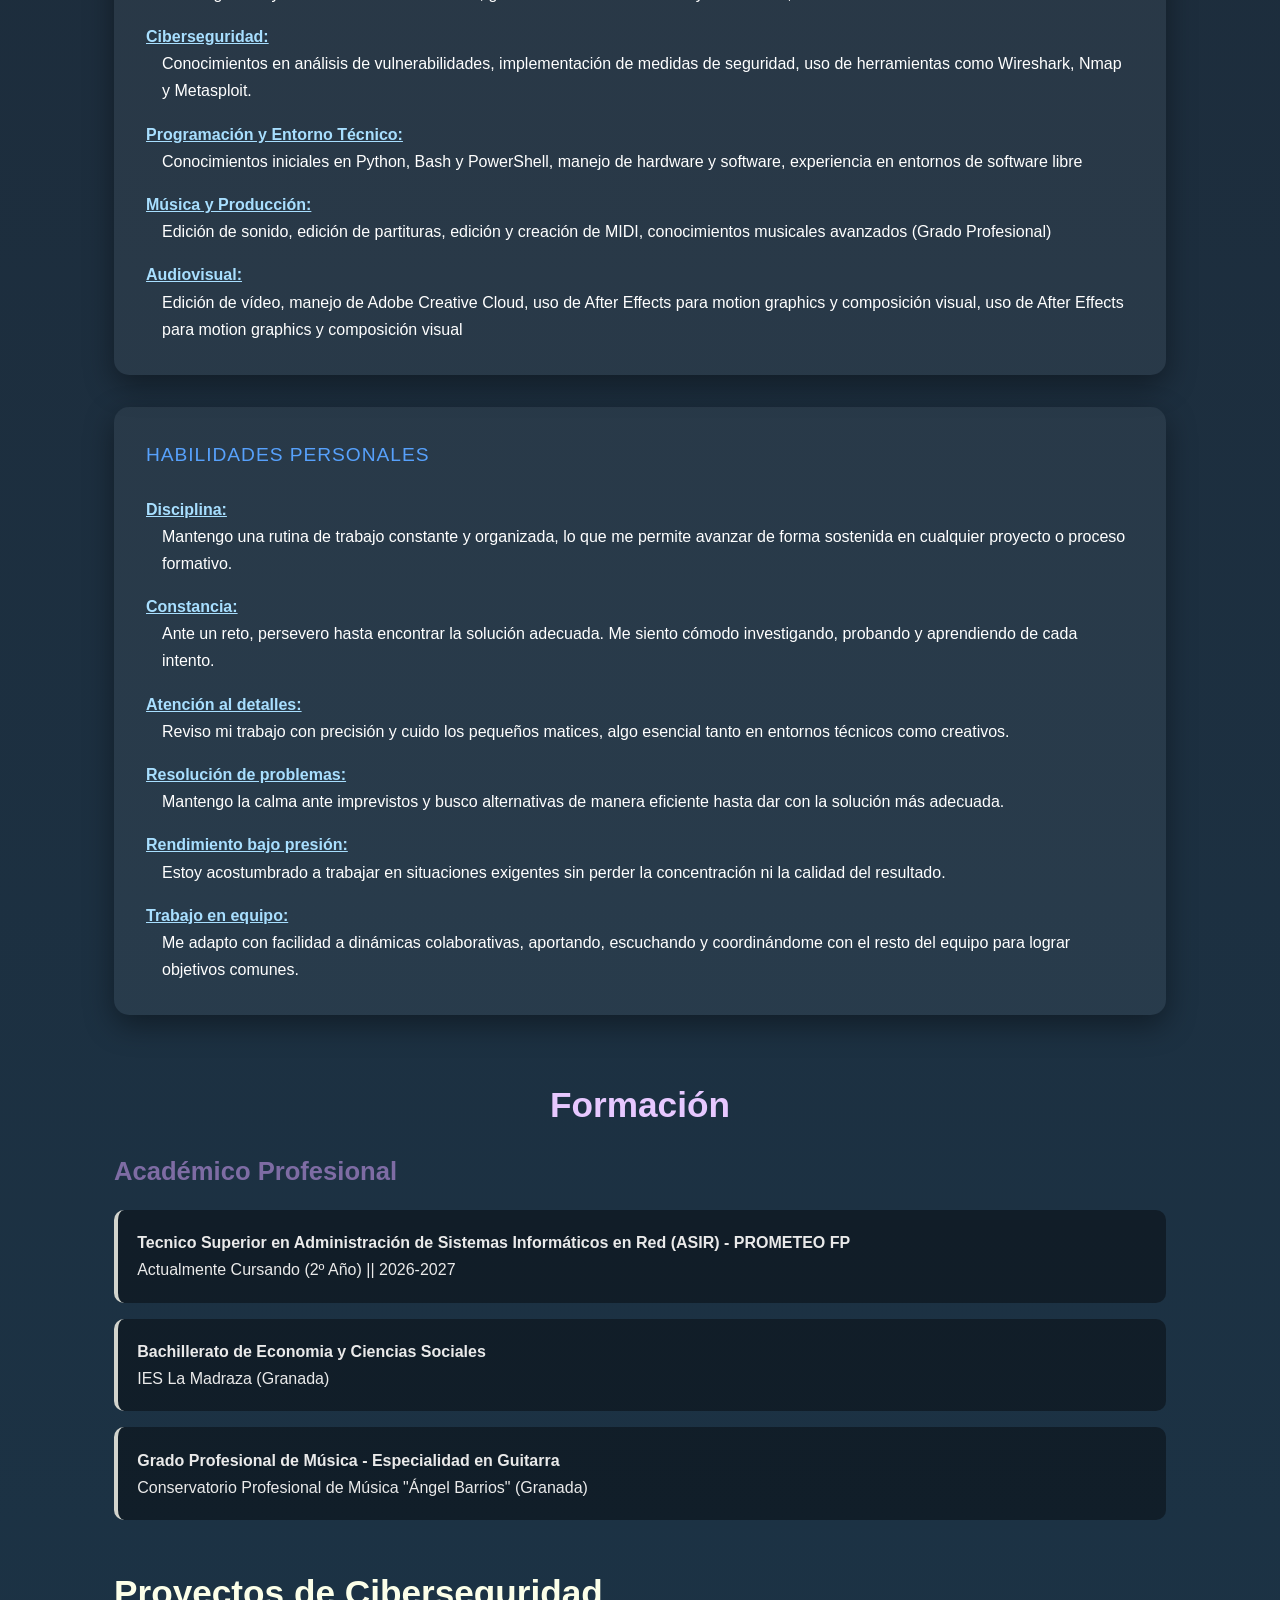
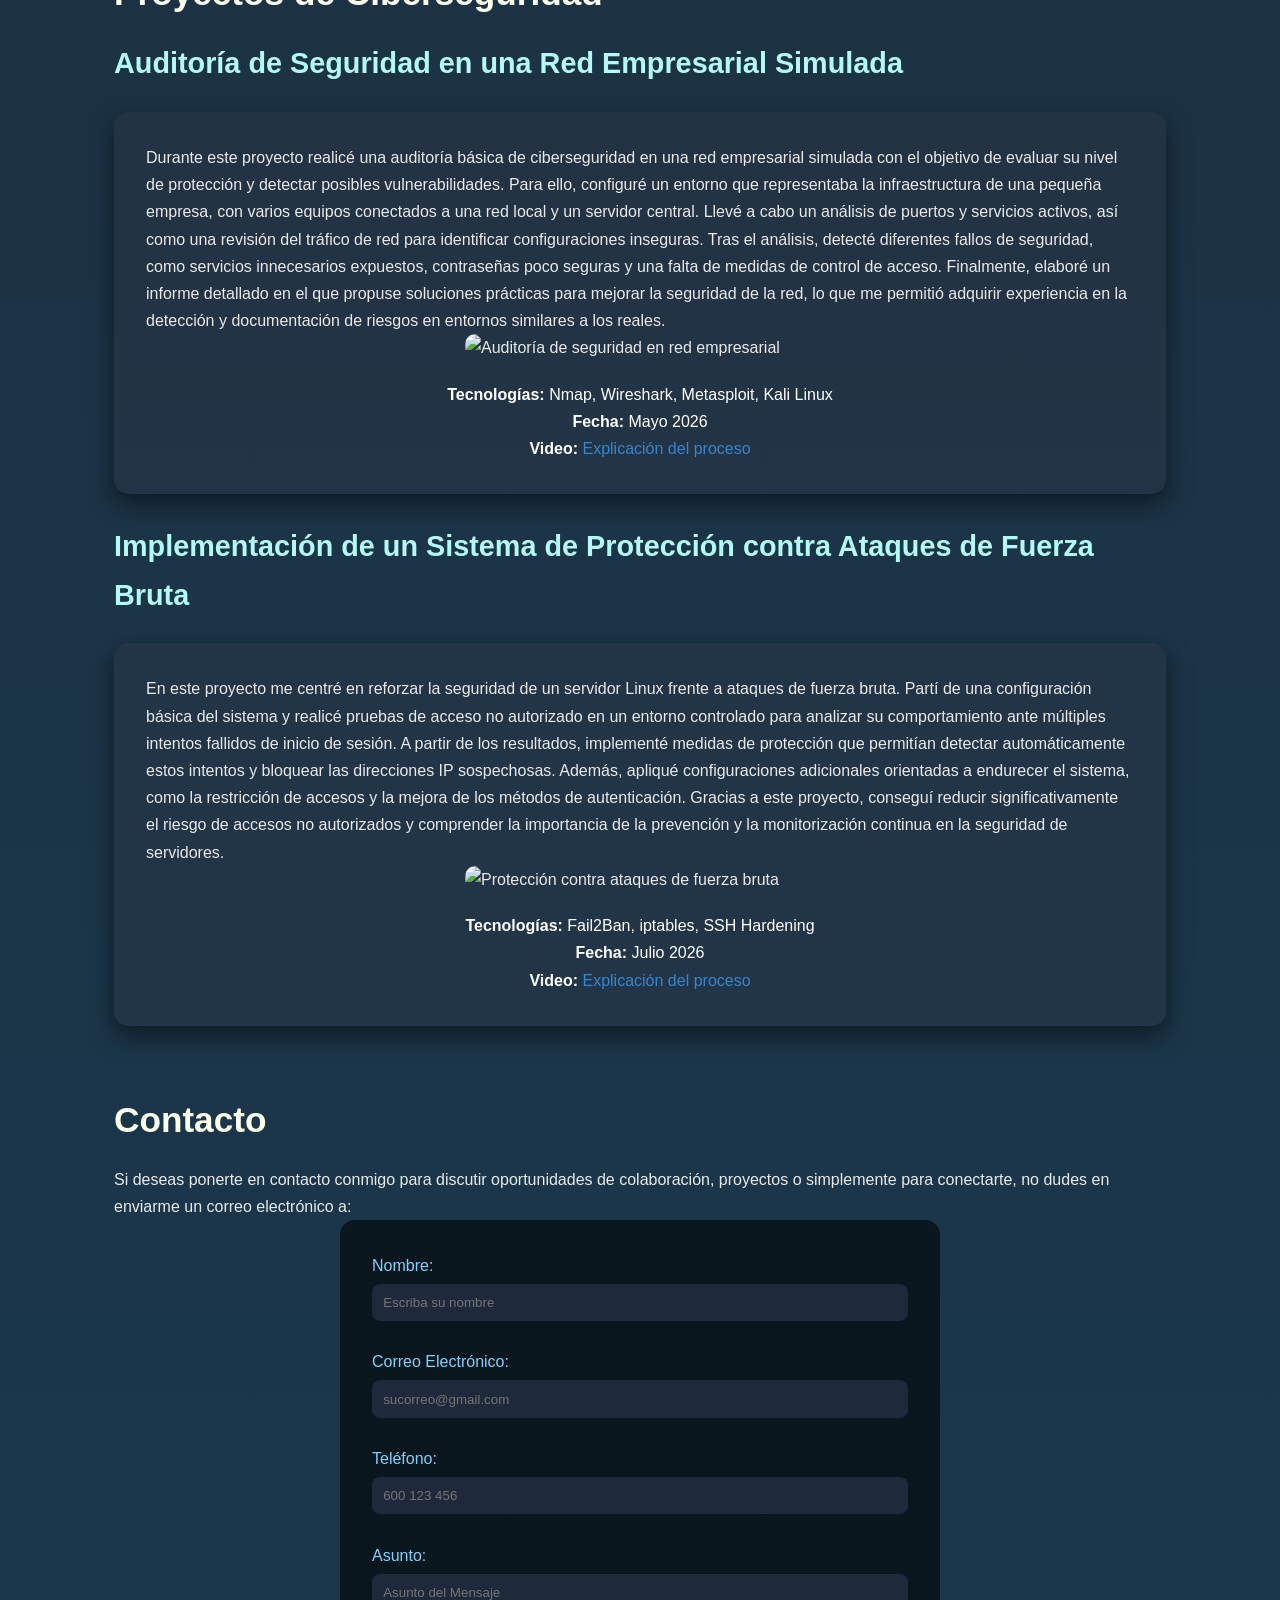
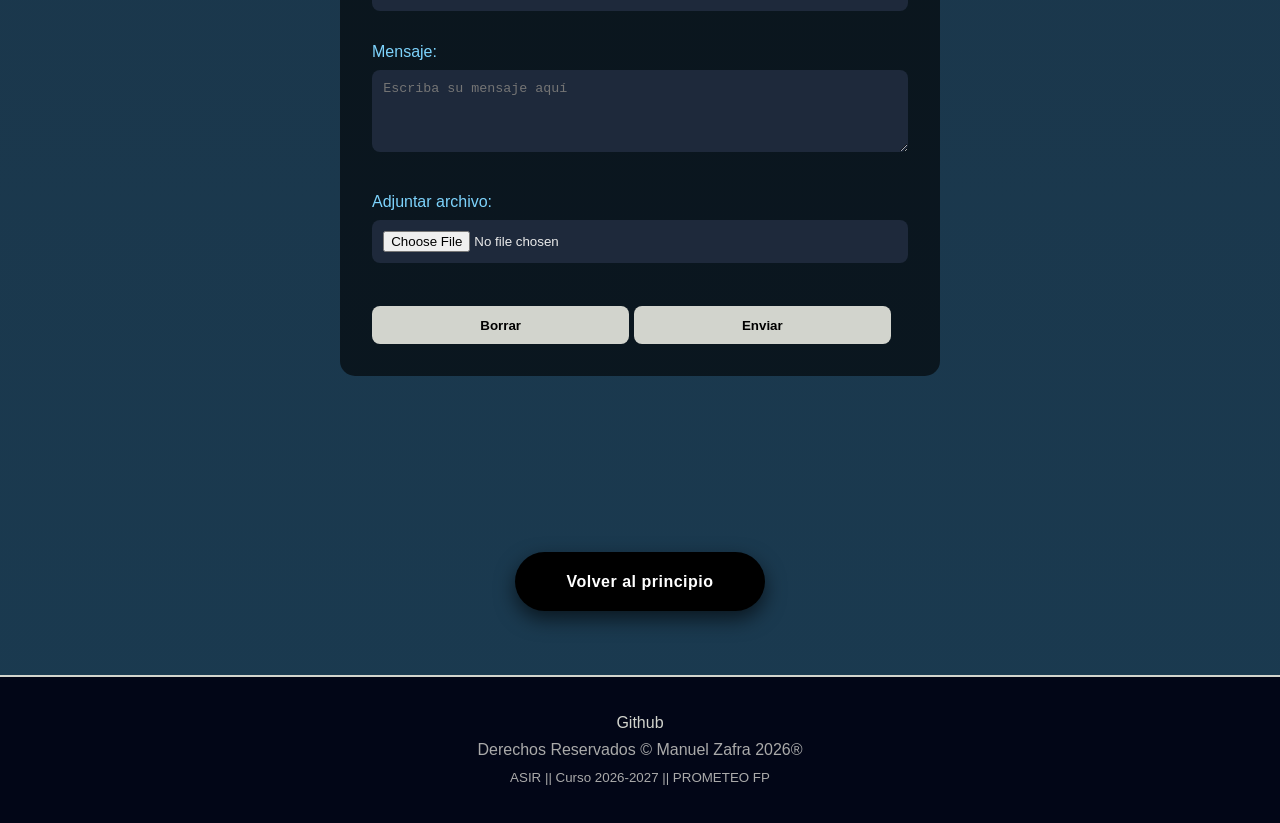
==== commit a8ef21e8: "hecho" ====
--- a/index.html
+++ b/index.html
@@ -148,7 +148,7 @@
             <h2 id="mi-formacion">Formación</h2>
             
         <div class="Titulos">
-            <h3>Academico Profesional</h3>
+            <h3>Académico Profesional</h3>
             <ul>
                 <li>
                     <strong>
@@ -186,15 +186,17 @@
                     Durante este proyecto realicé una auditoría básica de ciberseguridad en una red empresarial simulada con el objetivo de evaluar su nivel de protección y detectar posibles vulnerabilidades. Para ello, configuré un entorno que representaba la infraestructura de una pequeña empresa, con varios equipos conectados a una red local y un servidor central. Llevé a cabo un análisis de puertos y servicios activos, así como una revisión del tráfico de red para identificar configuraciones inseguras. Tras el análisis, detecté diferentes fallos de seguridad, como servicios innecesarios expuestos, contraseñas poco seguras y una falta de medidas de control de acceso. Finalmente, elaboré un informe detallado en el que propuse soluciones prácticas para mejorar la seguridad de la red, lo que me permitió adquirir experiencia en la detección y documentación de riesgos en entornos similares a los reales.
                 </p>
                 <figure>
-                    <img src="001.jpg" alt="Auditoría de seguridad en red empresarial" width="350">
+                    <img src="https://res.cloudinary.com/liha3okb/image/upload/v1783246126/Gemini_Generated_Image_k0ptryk0ptryk0pt_vw7vcx.png" alt="Auditoría de seguridad en red empresarial" width="350">
                 </figure>
 
                 <div class="meta">
                     <p><strong>Tecnologías:</strong> Nmap, Wireshark, Metasploit, Kali Linux</p>
-                    <p><strong>Fecha:</strong> Mayo 2025</p>
+                    <p><strong>Fecha:</strong> Mayo 2026</p>
                     <p>
                         <strong>Video:</strong>
-                        <a href="">Explicación del proceso</a>
+                    <!--video de prueba no es mio obviamente es solo para hacer el ejemplo más real, jajaja-->    
+                    <a href="https://youtu.be/mvsiuLzpx2E" target="_blank">Explicación del proceso</a>
+                    
                     </p>
                 </div>
 
@@ -208,7 +210,7 @@
                     En este proyecto me centré en reforzar la seguridad de un servidor Linux frente a ataques de fuerza bruta. Partí de una configuración básica del sistema y realicé pruebas de acceso no autorizado en un entorno controlado para analizar su comportamiento ante múltiples intentos fallidos de inicio de sesión. A partir de los resultados, implementé medidas de protección que permitían detectar automáticamente estos intentos y bloquear las direcciones IP sospechosas. Además, apliqué configuraciones adicionales orientadas a endurecer el sistema, como la restricción de accesos y la mejora de los métodos de autenticación. Gracias a este proyecto, conseguí reducir significativamente el riesgo de accesos no autorizados y comprender la importancia de la prevención y la monitorización continua en la seguridad de servidores.
                 </p>
                 <figure>
-                    <img src="002.jpg"
+                    <img src="https://res.cloudinary.com/liha3okb/image/upload/v1783250371/Gemini_Generated_Image_egqbb9egqbb9egqb_jszpfe.png"
                          alt="Protección contra ataques de fuerza bruta"
                          width="350"
                          class="segunda-img">
@@ -216,10 +218,11 @@
 
                 <div class="meta">
                     <p><strong>Tecnologías:</strong> Fail2Ban, iptables, SSH Hardening</p>
-                    <p><strong>Fecha:</strong> Julio 2025</p>
+                    <p><strong>Fecha:</strong> Julio 2026</p>
                     <p>
                         <strong>Video:</strong>
-                        <a href="">Explicación del proceso</a>
+                        <!--video de prueba no es mio obviamente es solo para hacer el ejemplo más real, jajaja-->  
+                        <a href="https://youtu.be/ZhMw53Ud2tY" target="_blank">Explicación del proceso</a>
                     </p>
                 </div>
 
--- a/style.css
+++ b/style.css
@@ -1,14 +1,5 @@
 @import url("https://fonts.googleapis.com/css2?family=Archivo+Black&family=Archivo:ital,wght@0,100..900;1,100..900&display=swap");
 
-:root {
-  --bg-color: #f7f7f7;
-  --accent-color: #e69912;
-  --base-color: #000000;
-  --spacing: 20px;
-  --border-radius: 14px;
-  --shadow: rgba(50, 50, 93, 0.25) 0px 6px 12px -2px,
-    rgba(0, 0, 0, 0.3) 0px 3px 7px -3px;
-}
  *{
     margin: 0;
     padding: 0;
@@ -26,7 +17,7 @@
 }
 
 body {
-    font-family: "Segoe UI", Tahoma, Geneva, Verdana, sans-serif;
+    font-family: 'Plus Jakarta Sans', 'Montserrat', sans-serif;
     background: linear-gradient(180deg, #1e2835 0%, #1a3a50 100%);  
     color: #eaeaea;
     line-height: 1.7;
@@ -39,7 +30,7 @@
 }
 
 .encabezado p {
-    color: #b5eaff;
+    color: #00b7ff;
 }
 
 .infoProf small {
@@ -96,7 +87,7 @@
 
 h2 {
     font-size: 2.2rem;
-    color: #d2d4cd;
+    color: #fcffe9;
     margin-bottom: 1rem;
     border-left:none;
     padding-left: 0;
@@ -106,13 +97,13 @@
 h3 {
     font-size: 1.6rem;
     margin-bottom: 1rem;
-    color: #7dd3fc;
+  
 }
 
 h4 {
     font-size: 1.6rem;
     margin-bottom: 1rem;
-    color: #ddd;
+    color: #75bfff;
 }
 
 
@@ -133,7 +124,7 @@
 .sobremi figcaption {
     margin-top: 0.5rem;
     font-style: italic;
-    color: #9adfff;
+    color: #00aeff;
 }
 
 .sobremi p {
@@ -153,26 +144,42 @@
 
 dl dt {
     margin-top: 1rem;
-    color: #d2d4cd;
+    color: #a8dfff;
+    text-decoration: underline;
+
 }
 
 dl dd {
     margin-left: 1rem;
-    color: #ccc;
+    color: #ffffff;
 }
 .skills h3 {
-    font-size: 2.2rem;
-    color: #d2d4cd;
+    font-size: 2rem;
+    font-weight: 700;
+    color: rgb(51, 228, 255);
+    margin-bottom: 0.5rem;
+    text-align: center;
+}
+
+.skills h4 {
+    font-size: 1.2rem;
+    font-weight: 500;
+    color: #57a1fc;
+    text-transform: uppercase;
+    letter-spacing: 0.05em;
     margin-bottom: 1.5rem;
-    text-align: center;
-}
-.skills h4 {
-    font-size: 1.7rem;
-    color: #ffffff;
-    margin-bottom: 1rem;
-    padding-left: 0.8rem;
-}
-
+    text-align: left;
+}
+
+.soft h4 {
+    font-size: 1.2rem;
+    font-weight: 500;
+    color: #57a1fc;
+    text-transform: uppercase;
+    letter-spacing: 0.05em;
+    margin-bottom: 1.5rem;
+    text-align: left;
+}
 
 .Formación ul {
     list-style: none;
@@ -188,22 +195,24 @@
 }
 .Formación h2{
     text-align: center;
+    color: #e7c8ff;
+    font-size: 2.2rem;
 }
 
 .Formación h3 {
-    color: #ffffff;
+    color: #7e6ca4;
 }
 
 
 .proyectos .u-box {
-    background: rgba(255, 255, 255, 0.04);
+    background: rgba(195, 53, 53, 0.04);
     padding: 2rem;
     border-radius: 15px;
     margin-top: 1.5rem;
     box-shadow: 0 10px 25px rgba(0, 0, 0, 0.5);
 }
 .proyectos h3 {
-    color: #ffffff;
+    color: #b3faf6;
     font-size: 1.8rem;
 }
 .proyectos img {
@@ -335,20 +344,7 @@
         background 0.25s ease;
 }
 p.linkProf > a:hover {
-    background: #111111;
+    background: #242323;
     transform: translateY(-3px);
 }
 
-@media (max-width: 768px) {
-    nav ul {
-        gap: 1rem;
-    }
-
-    .encabezado h1 {
-        font-size: 2rem;
-    }
-
-    h2 {
-        font-size: 1.8rem;
-    }
-}
